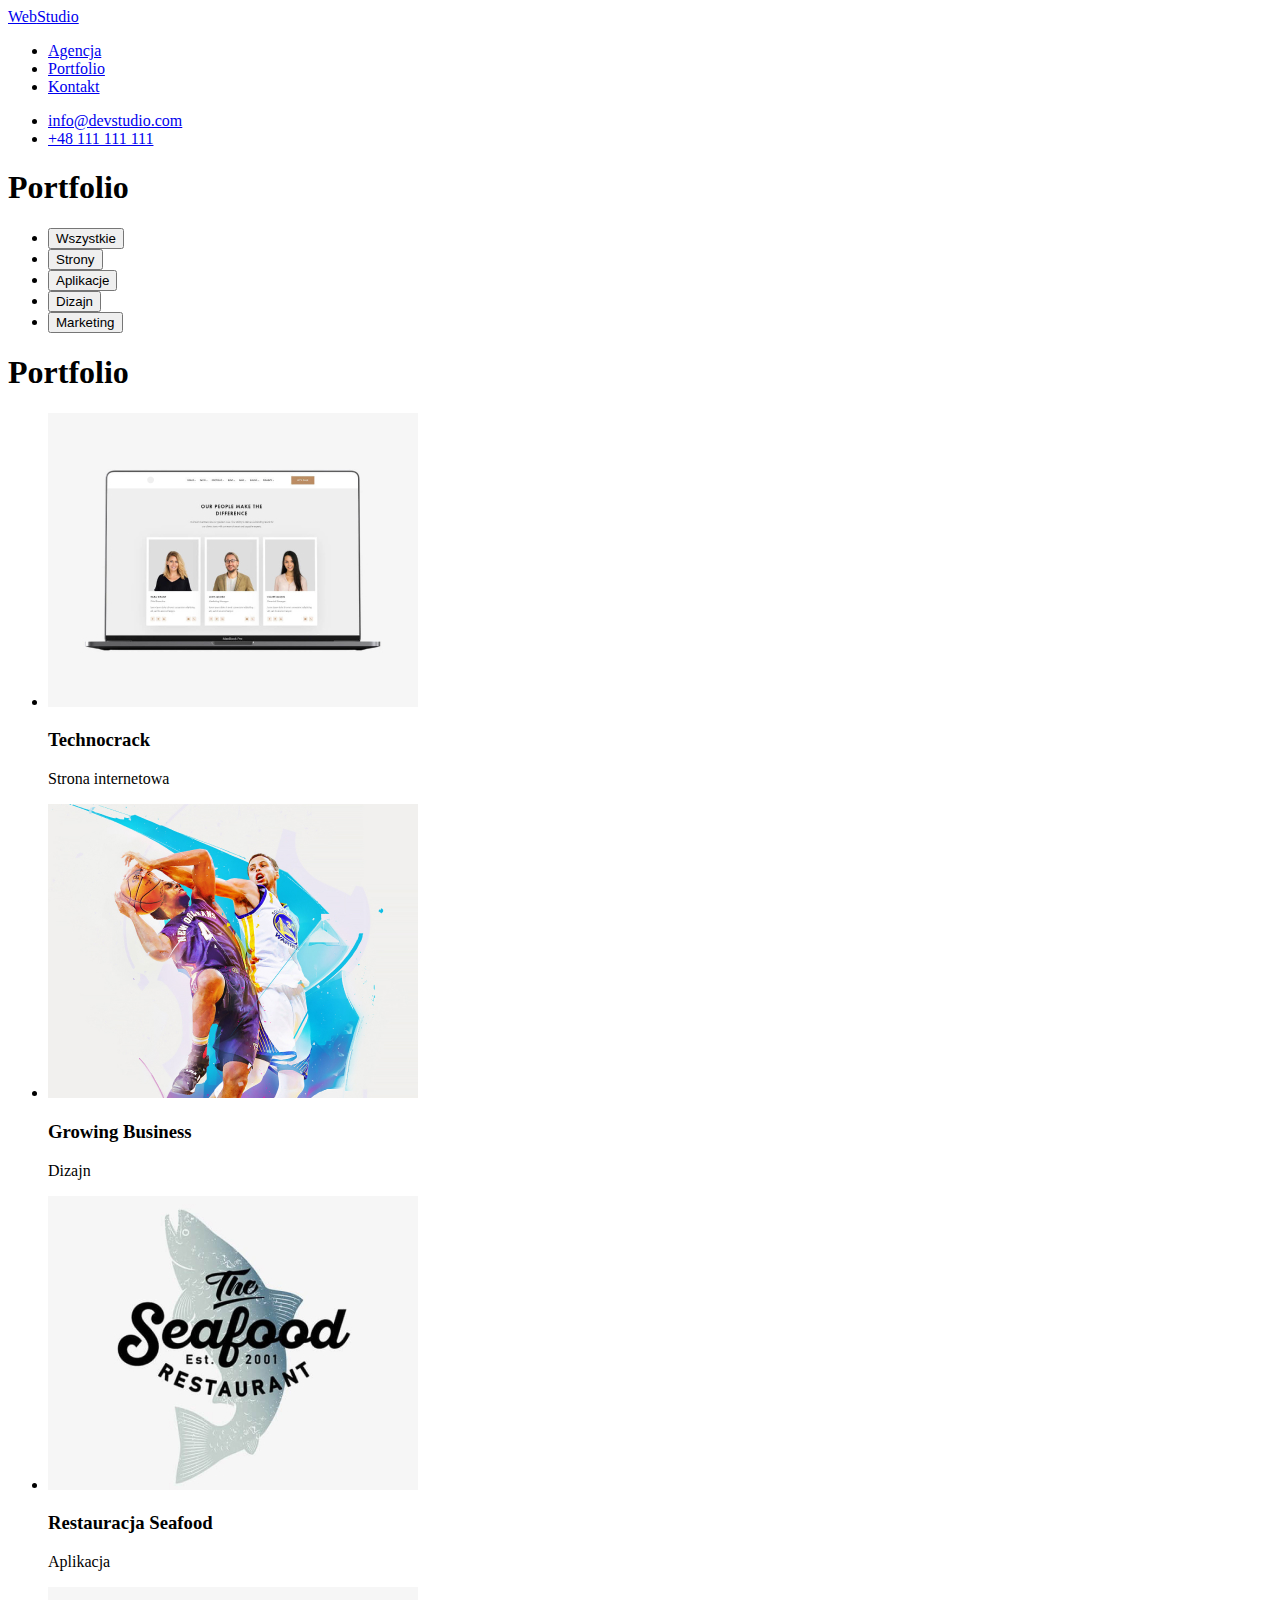
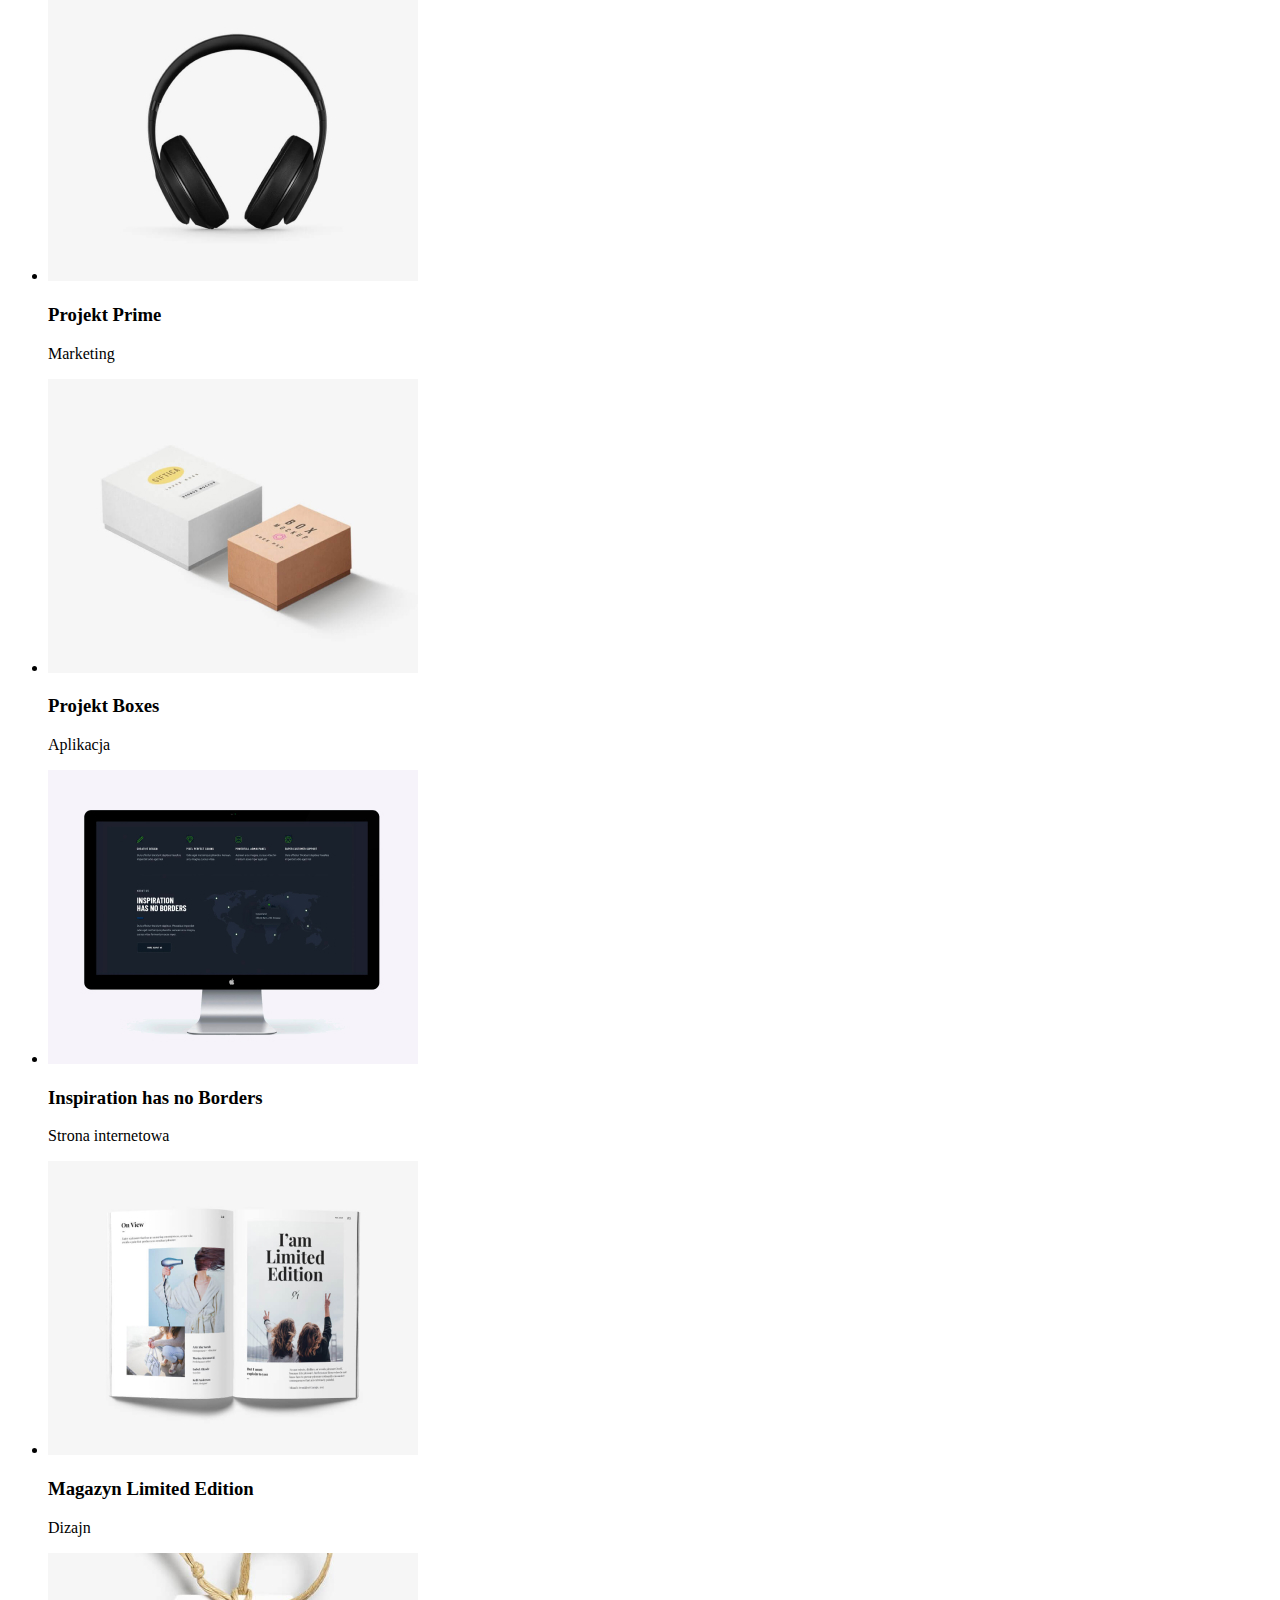
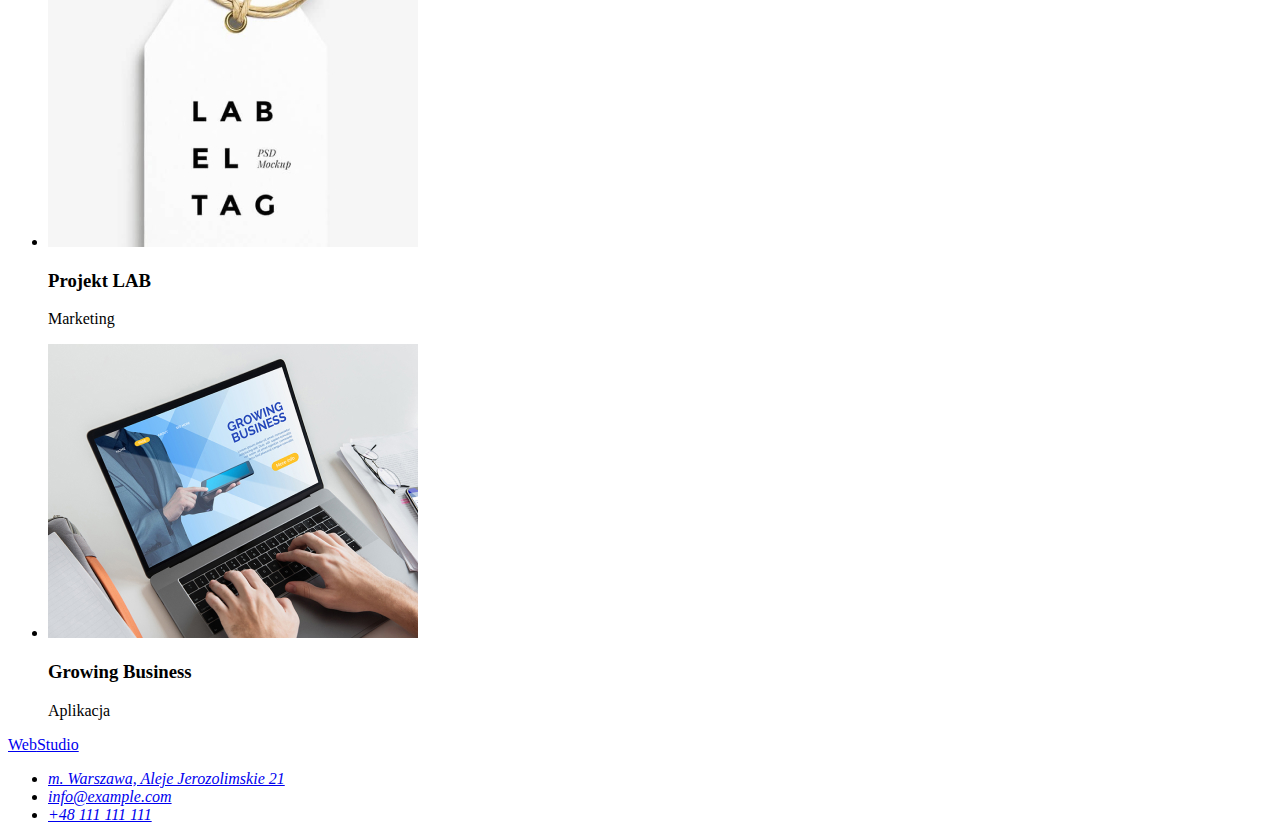
==== portfolio.html @ 5924fa42 "Created new repository" ====
<!DOCTYPE html>
<html lang="pl">
<head>
    <meta charset="UTF-8">
    <meta http-equiv="X-UA-Compatible" content="IE=edge">
    <meta name="viewport" content="width=device-width, initial-scale=1.0">
    <title>Portfolio</title>
    <link rel="stylesheet" href="/goit-markup-hw-03/css/modern-normalize.css">
    <link rel="stylesheet" href="/goit-markup-hw-03/css/styles.css"/>
    <link rel="preconnect" href="https://fonts.googleapis.com">
<link rel="preconnect" href="https://fonts.gstatic.com" crossorigin>
<link href="https://fonts.googleapis.com/css2?family=Raleway:wght@700&family=Roboto:wght@400;500;700;900&display=swap" rel="stylesheet">
</head>
<body>
    <header class="header-view">
        <div class="container header-content">
        <a href="index.html" class="logo-header"><span>Web</span>Studio</a>
    <nav class="nav-header">
        <ul class="nav-links">
            <li class="nav-link"><a href="index.html">Agencja</a></li>
            <li class="nav-link"><a class="current" href="portfolio.html">Portfolio</a></li>
            <li class="nav-link"><a href="#kontakt">Kontakt</a></li>
        </ul>
    </nav>
    <ul class="contact-links">
        <li><a href="mailto:info@devstudio.com" class="contact-header">info@devstudio.com</a></li>
        <li><a href="tel:+48111111111" class="contact-header">+48 111 111 111</a></li>
    </ul>
        </div>
    </header>
    <main>
        <section class="photos_portfolio">
            <div class="container">
            <h1 class="portfolio">Portfolio</h1>
            <ul class="buttons">
                <li><button type="button" class="button">Wszystkie</button></li>
                <li><button type="button" class="button">Strony</button></li>
                <li><button type="button" class="button">Aplikacje</button></li>
                <li><button type="button" class="button">Dizajn</button></li>
                <li><button type="button" class="button">Marketing</button></li>
            </ul>
            <h1 class="portfolio">Portfolio</h1>
            <ul class="photos_grid">
                <li class="photo_grid"><img src="./images/img_ui.jpg" alt="desktop with some ui elements on it"
                    width="370" height="294">
                <h3 class="section_item">Technocrack</h3><p class="section_item_class">Strona internetowa</p></li>
                <li class="photo_grid"><img src="./images/img_neworlean.jpg" alt="2 basketball players"
                    width="370" height="294">
                <h3 class="section_item">Growing Business</h3><p class="section_item_class">Dizajn</p></li>
                <li class="photo_grid"><img src="./images/img_seafood.jpg" alt="seafood restaurant logo"
                    width="370" height="294">
                <h3 class="section_item">Restauracja Seafood</h3><p class="section_item_class">Aplikacja</p></li>
                <li class="photo_grid"><img src="./images/img_headphones.jpg" alt="black headphones"
                    width="370" height="294">
                <h3 class="section_item">Projekt Prime</h3><p class="section_item_class">Marketing</p></li>
                <li class="photo_grid"><img src="./images/img_boxes.jpg" alt="white box and brown box"
                    width="370" height="294">
                <h3 class="section_item">Projekt Boxes</h3><p class="section_item_class">Aplikacja</p></li>
                <li class="photo_grid"><img src="./images/img_monitor.jpg" alt="desktop with some data on it"
                    width="370" height="294">
                <h3 class="section_item">Inspiration has no Borders</h3><p class="section_item_class">Strona internetowa</p></li>
                <li class="photo_grid"><img src="./images/img_book.jpg" alt="opened book with images on pages"
                    width="370" height="294">
                <h3 class="section_item">Magazyn Limited Edition</h3><p class="section_item_class">Dizajn</p></li>
                <li class="photo_grid"><img src="./images/img_tag.jpg" alt="white tag with text"
                    width="370" height="294">
                <h3 class="section_item">Projekt LAB</h3><p class="section_item_class">Marketing</p></li>
                <li class="photo_grid"><img src="./images/img_laptop.jpg" alt="person typing on laptop"
                    width="370" height="294">
                <h3 class="section_item">Growing Business</h3><p class="section_item_class">Aplikacja</p></li>
            </ul>
            </div>
        </section>
    </main>
    <footer>
        <div class="container">
        <a href="index.html" class="logo-footer"><span>Web</span><span class="logo-studio">Studio</span></a>
        <address>
            <ul>
                <li class="address-link"><a href="https://goo.gl/maps/yBvTfhxwu55WHwSw8" target="_blank" rel="noopener nofollow" class="contact_googlemaps">m. Warszawa, Aleje Jerozolimskie 21</a></li>
                <li class="address-link"><a href="mailto:info@example.com" class="contact-footer">info@example.com</a></li>
                <li class="address-link"><a href="tel:+48111111111" class="contact-footer">+48 111 111 111</a></li>
            </ul>
        </address>
        </div>
    </footer>
</body>
</html>
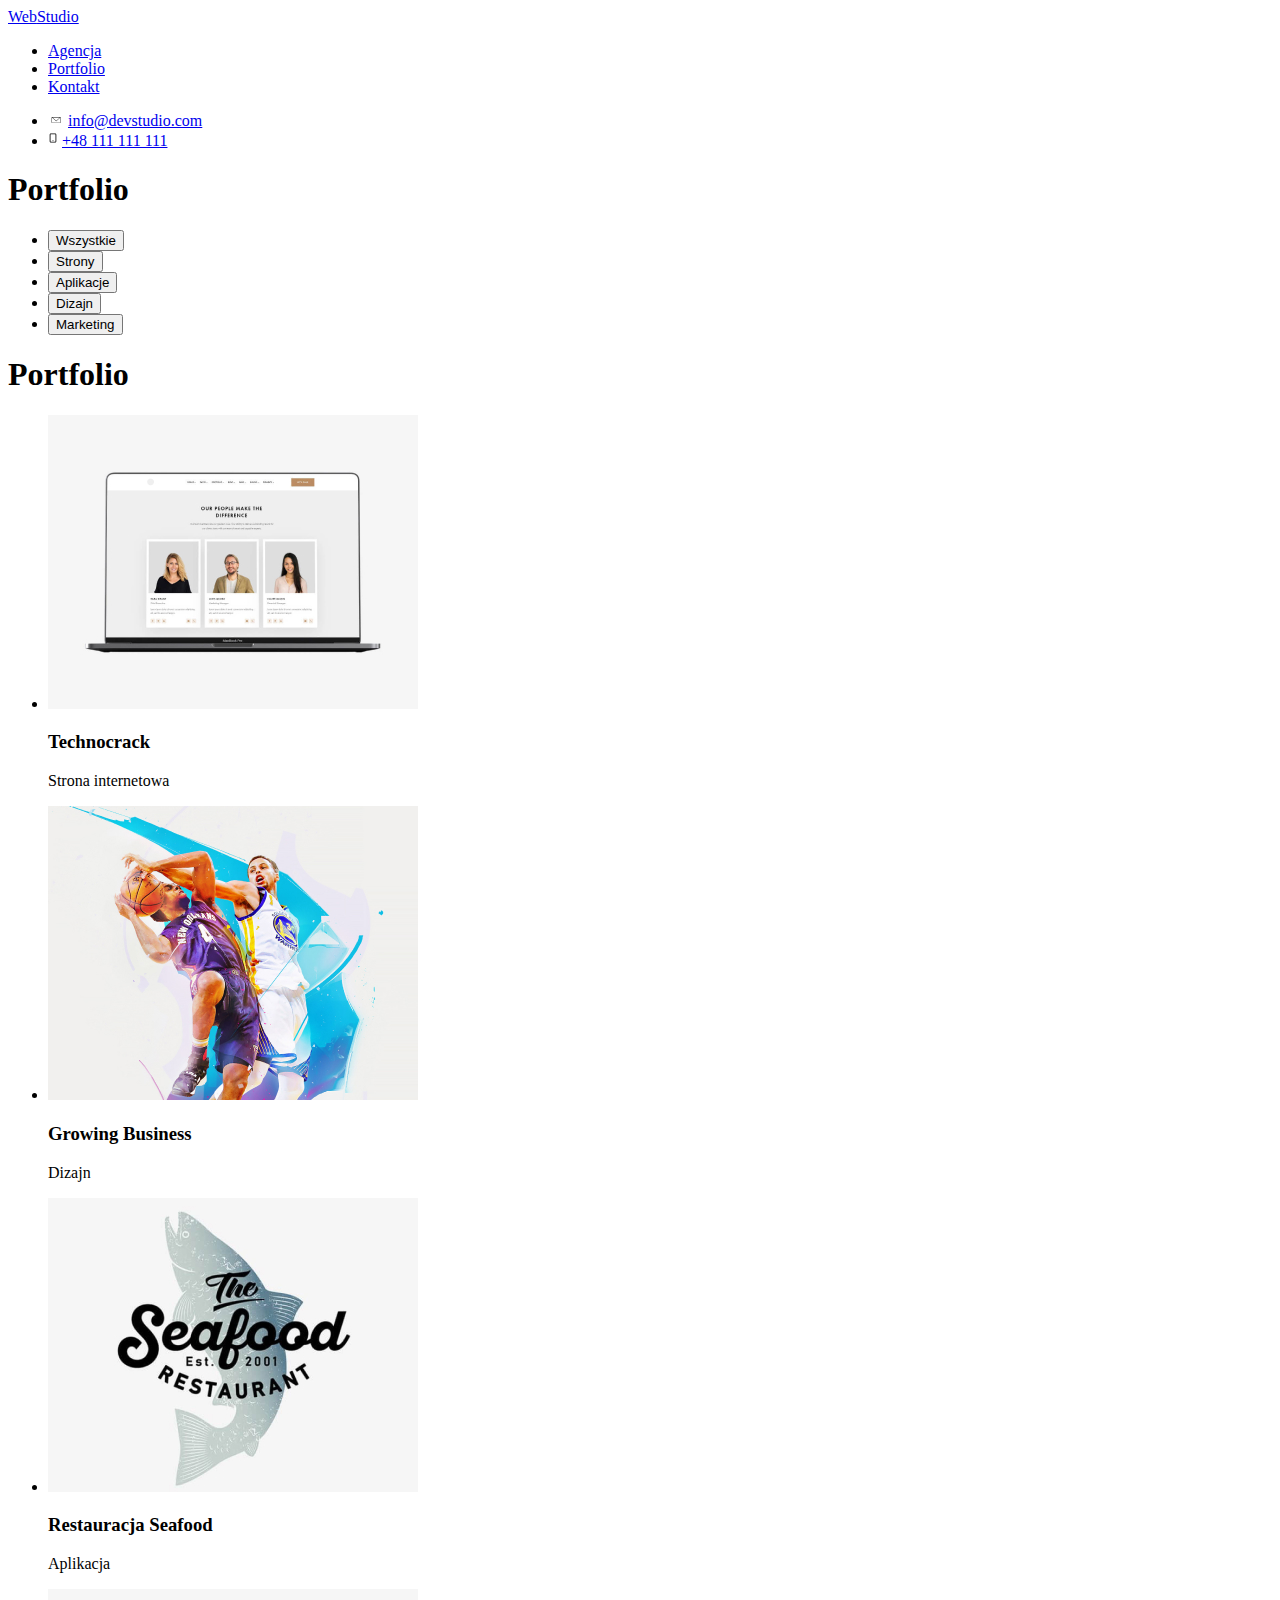
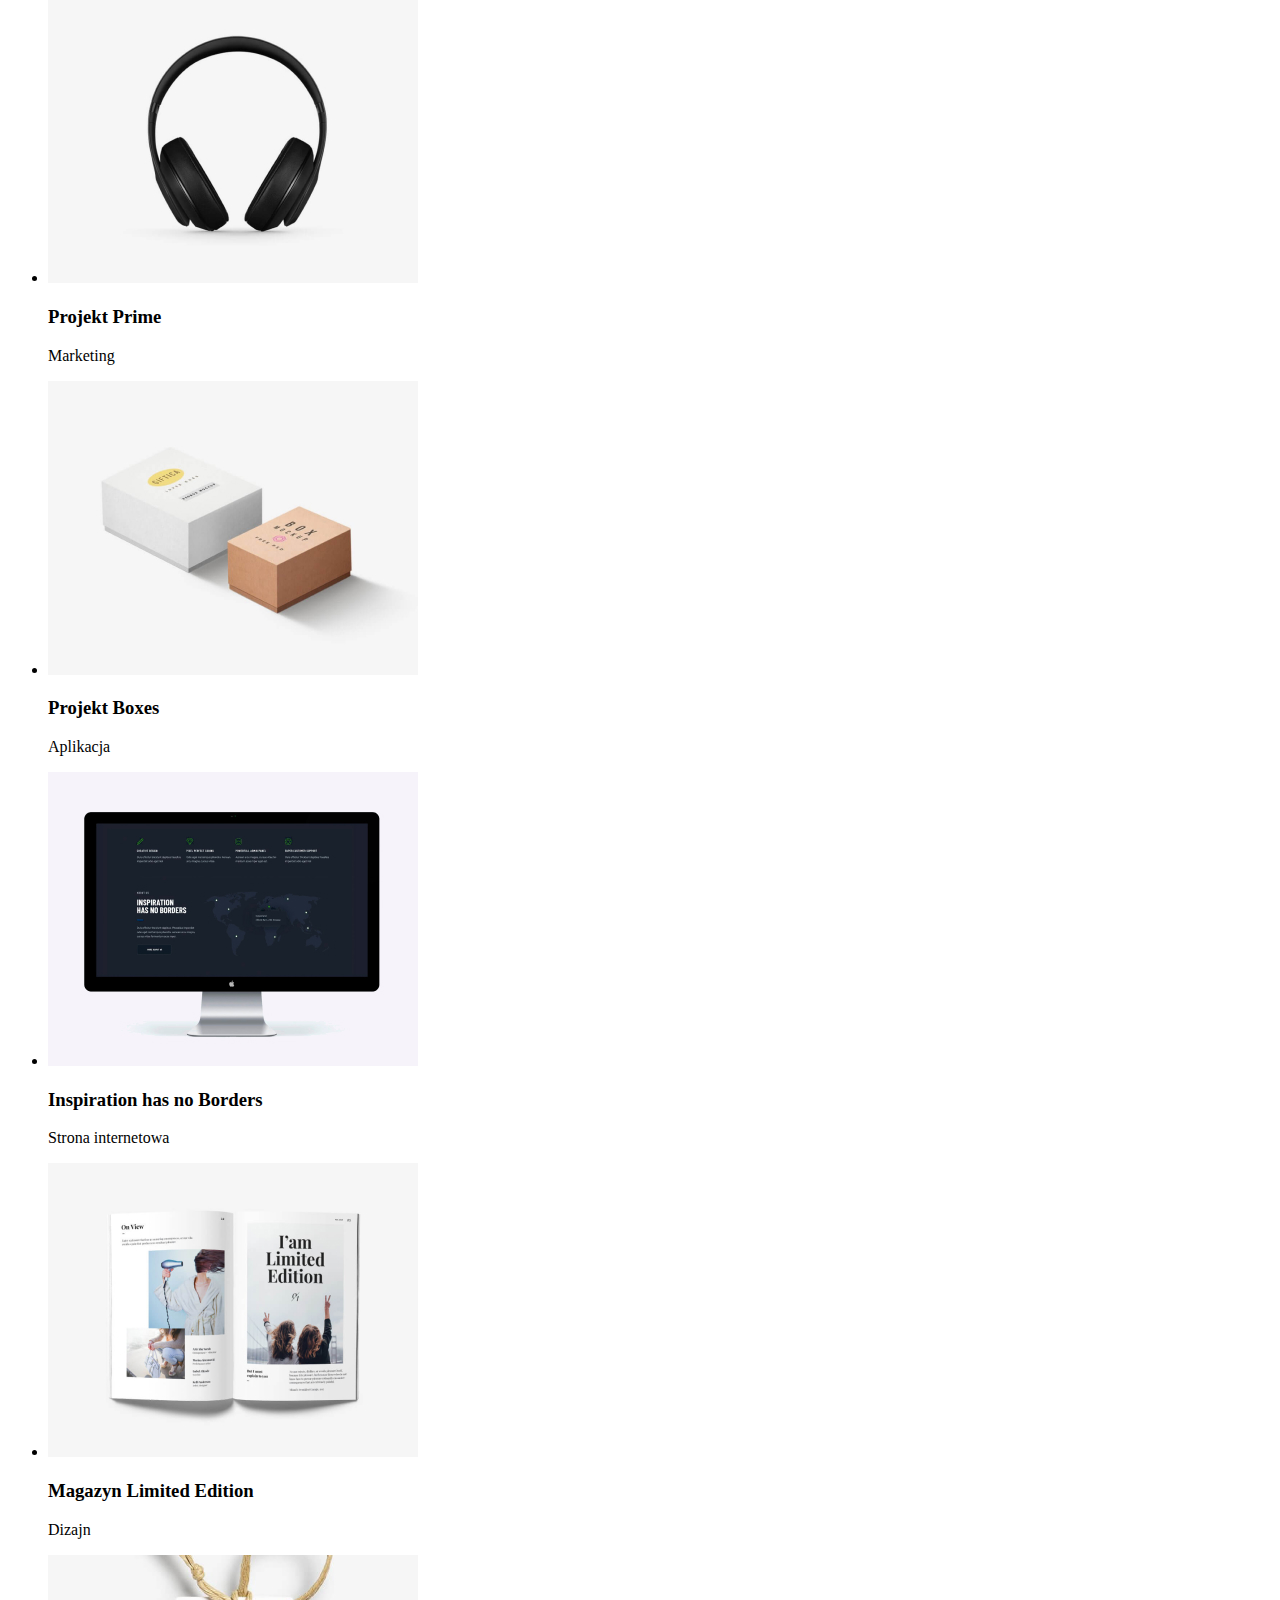
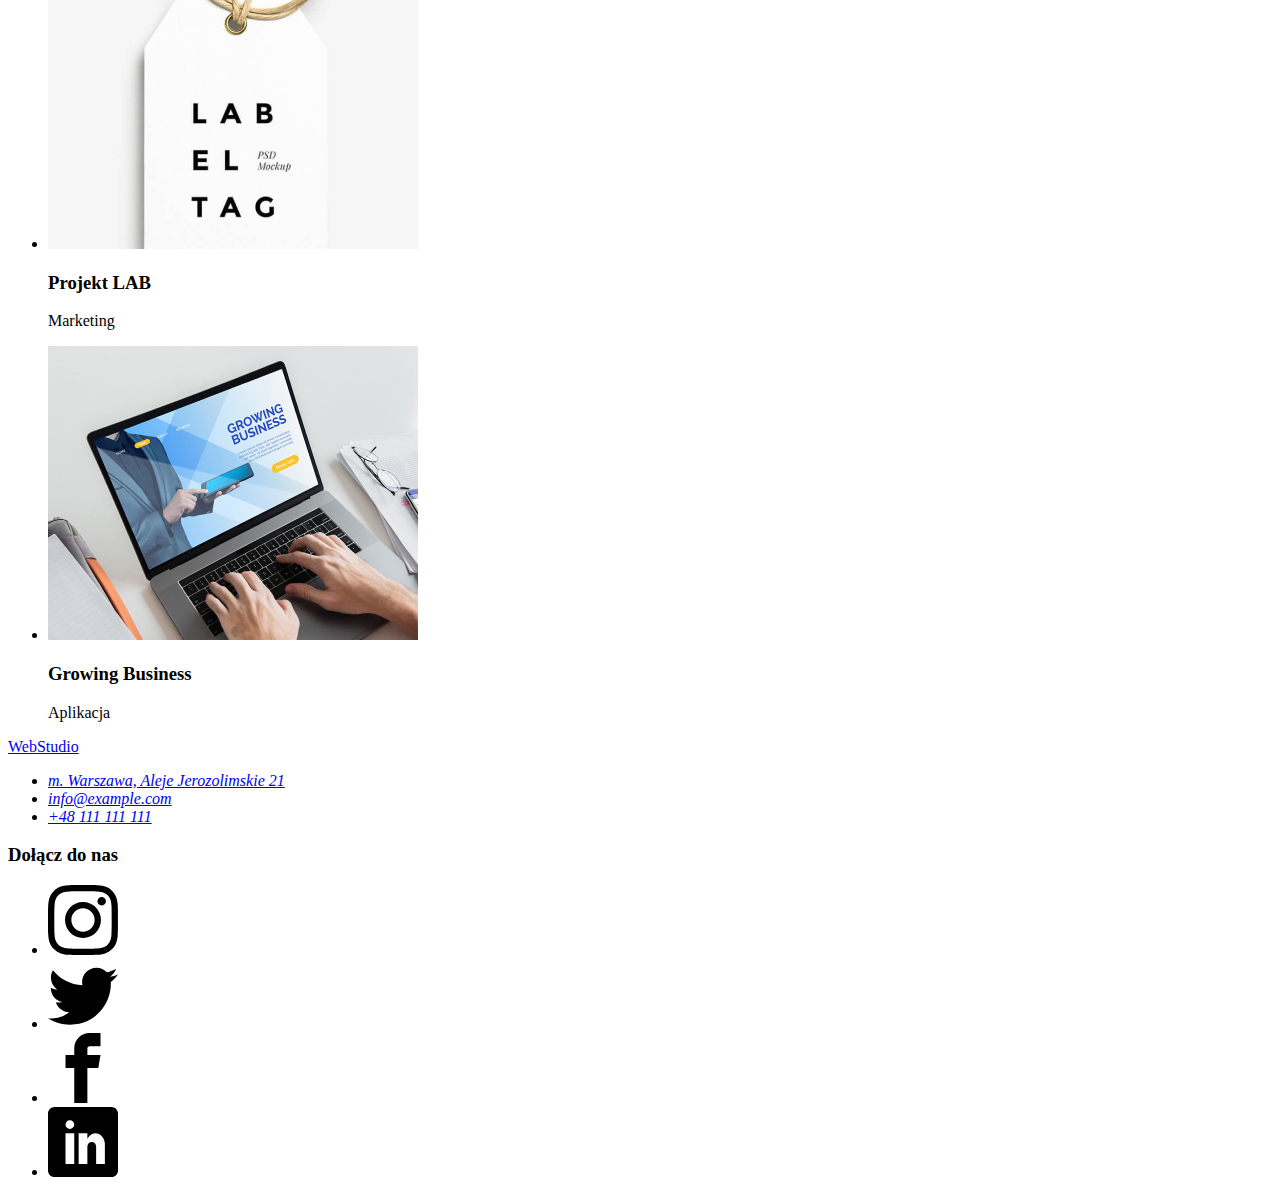
==== commit 07858ec6: "Added new files" ====
--- a/portfolio.html
+++ b/portfolio.html
@@ -5,8 +5,8 @@
     <meta http-equiv="X-UA-Compatible" content="IE=edge">
     <meta name="viewport" content="width=device-width, initial-scale=1.0">
     <title>Portfolio</title>
-    <link rel="stylesheet" href="/goit-markup-hw-03/css/modern-normalize.css">
-    <link rel="stylesheet" href="/goit-markup-hw-03/css/styles.css"/>
+    <link rel="stylesheet" href="/goit-markup-hw-04/css/modern-normalize.css">
+    <link rel="stylesheet" href="/goit-markup-hw-04/css/styles.css">
     <link rel="preconnect" href="https://fonts.googleapis.com">
 <link rel="preconnect" href="https://fonts.gstatic.com" crossorigin>
 <link href="https://fonts.googleapis.com/css2?family=Raleway:wght@700&family=Roboto:wght@400;500;700;900&display=swap" rel="stylesheet">
@@ -23,8 +23,17 @@
         </ul>
     </nav>
     <ul class="contact-links">
-        <li><a href="mailto:info@devstudio.com" class="contact-header">info@devstudio.com</a></li>
-        <li><a href="tel:+48111111111" class="contact-header">+48 111 111 111</a></li>
+        <li>
+            <svg width="16" height="12" class="header_icon">
+                <use href="./images/icons/icons.svg#icon-mail-envelope"></use> 
+            </svg>
+                <a href="mailto:info@devstudio.com" class="contact-header">info@devstudio.com</a>
+        </li>
+        <li>
+            <svg width="10" height="16" class="header_icon">
+                <use href="./images/icons/icons.svg#icon-smartphone"></use> 
+            </svg>
+                <a href="tel:+48111111111" class="contact-header">+48 111 111 111</a></li>
     </ul>
         </div>
     </header>
@@ -74,15 +83,52 @@
     </main>
     <footer>
         <div class="container">
+            <div class="footer_flex">
+                <div class="footer">
         <a href="index.html" class="logo-footer"><span>Web</span><span class="logo-studio">Studio</span></a>
         <address>
             <ul>
-                <li class="address-link"><a href="https://goo.gl/maps/yBvTfhxwu55WHwSw8" target="_blank" rel="noopener nofollow" class="contact_googlemaps">m. Warszawa, Aleje Jerozolimskie 21</a></li>
+                <li class="address-link"><a href="https://goo.gl/maps/yBvTfhxwu55WHwSw8" target="_blank" rel="noopener nofollow" class="contact_googlemaps nav-link">m. Warszawa, Aleje Jerozolimskie 21</a></li>
                 <li class="address-link"><a href="mailto:info@example.com" class="contact-footer">info@example.com</a></li>
                 <li class="address-link"><a href="tel:+48111111111" class="contact-footer">+48 111 111 111</a></li>
             </ul>
         </address>
         </div>
+        <div class="social_footer_join">
+            <h3 class="social_footer_header">Dołącz do nas</h3>
+                <ul class="social_footer_icons">
+                    <li>
+                        <a href="#">
+                            <svg class="footer_icon" height="70px" width="70px">
+                                <use href="./images/icons/icons.svg#icon-instagram"></use>
+                    </svg>
+                        </a>
+                    </li>
+                    <li>
+                        <a href="#">
+                            <svg class="footer_icon" height="70px" width="70px">
+                                <use href="./images/icons/icons.svg#icon-twitter"></use>
+                    </svg>
+                        </a>
+                    </li>
+                    <li>
+                        <a href="#">
+                            <svg class="footer_icon" height="70px" width="70px">
+                                <use href="./images/icons/icons.svg#icon-facebook"></use>
+                    </svg>
+                        </a>
+                    </li>
+                    <li>
+                        <a href="#">
+                            <svg class="footer_icon" height="70px" width="70px">
+                                <use href="./images/icons/icons.svg#icon-linkedin"></use>
+                    </svg>
+                        </a>
+                    </li>
+                </ul>
+                </div>
+            </div>
+        </div>
     </footer>
 </body>
 </html>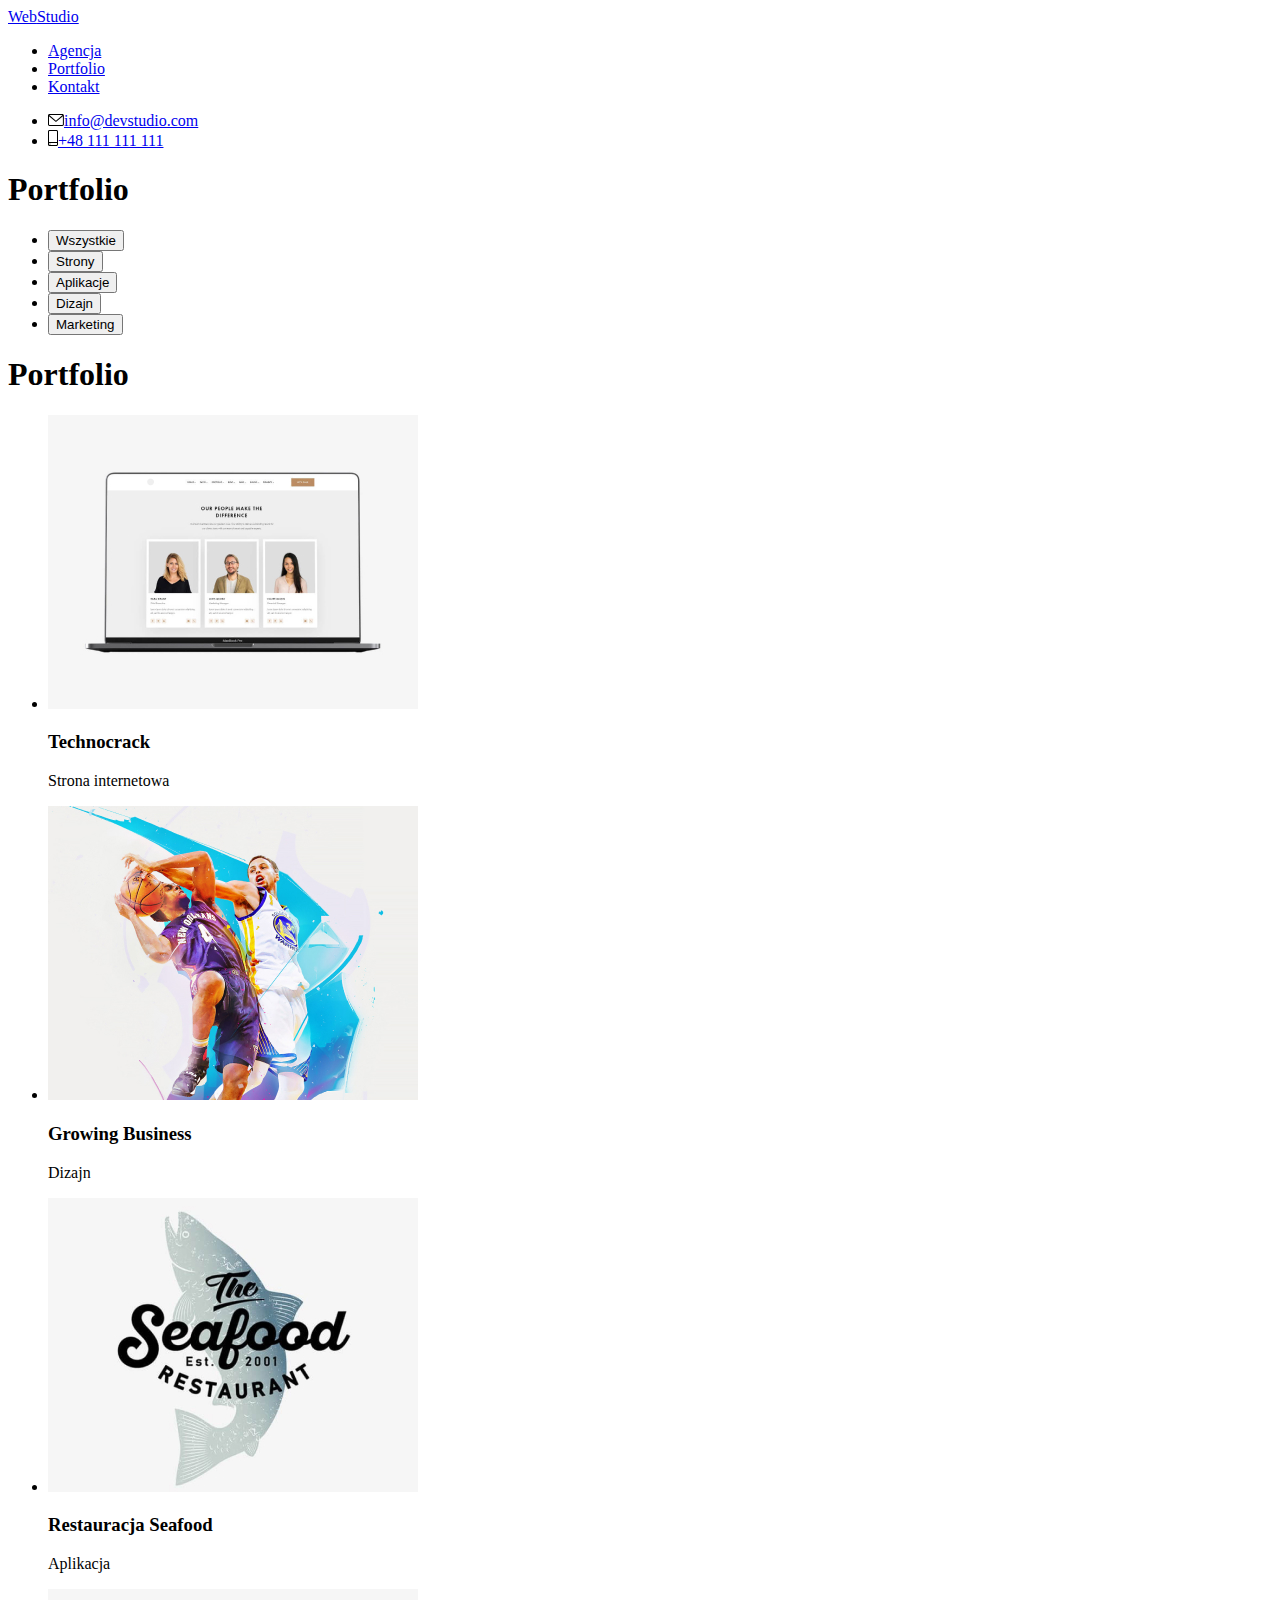
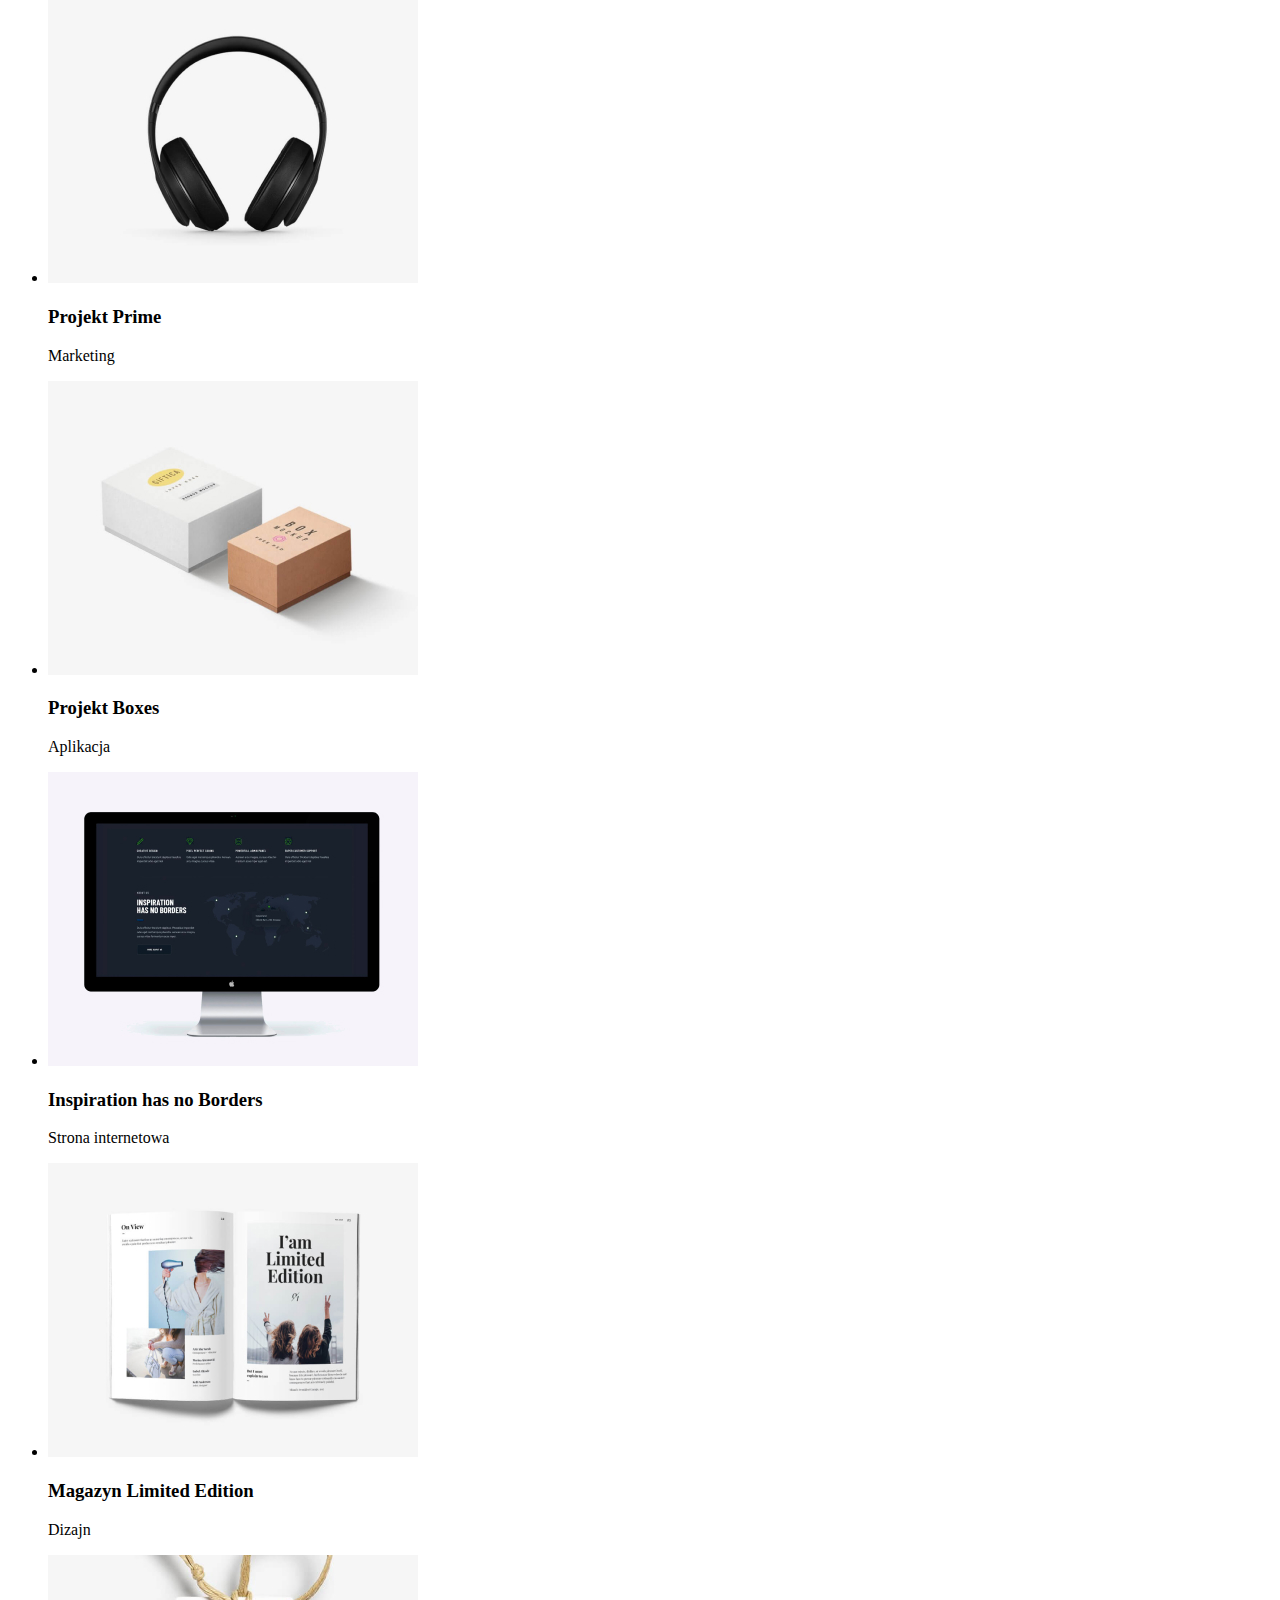
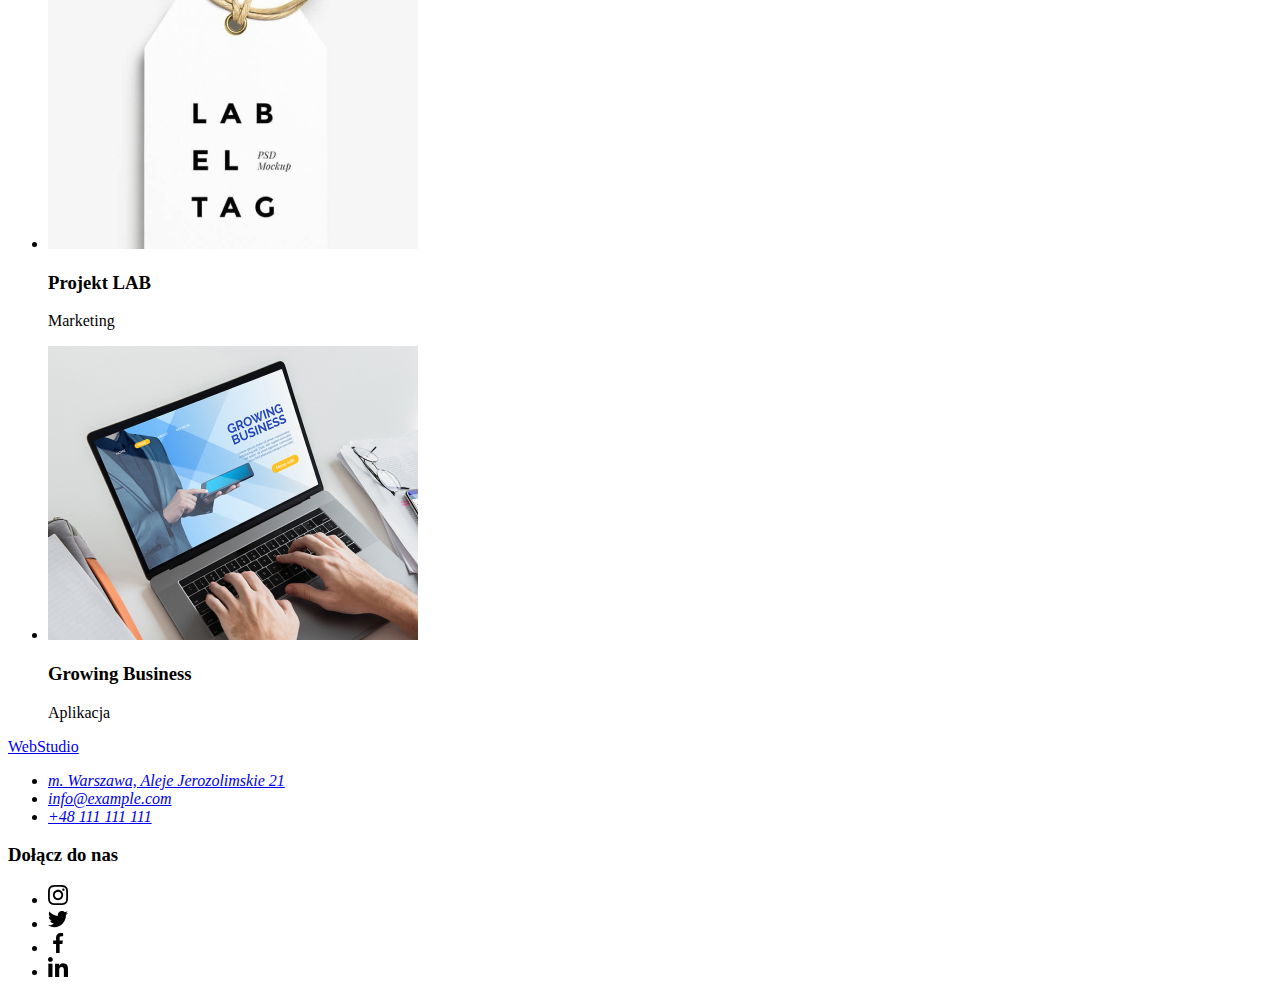
==== commit d88f1a7b: "Fixed .html and .css files" ====
--- a/portfolio.html
+++ b/portfolio.html
@@ -23,17 +23,18 @@
         </ul>
     </nav>
     <ul class="contact-links">
-        <li>
-            <svg width="16" height="12" class="header_icon">
-                <use href="./images/icons/icons.svg#icon-mail-envelope"></use> 
-            </svg>
-                <a href="mailto:info@devstudio.com" class="contact-header">info@devstudio.com</a>
+        <li class="header-link">
+                <a href="mailto:info@devstudio.com" class="contact-header">
+                    <svg width="16" height="12" class="header_icon">
+                        <use href="./images/icons/icons.svg#icon-envelope"></use> 
+                    </svg>info@devstudio.com</a>
         </li>
         <li>
-            <svg width="10" height="16" class="header_icon">
-                <use href="./images/icons/icons.svg#icon-smartphone"></use> 
-            </svg>
-                <a href="tel:+48111111111" class="contact-header">+48 111 111 111</a></li>
+                <a href="tel:+48111111111" class="contact-header">
+                    <svg width="10" height="16" class="header_icon">
+                        <use href="./images/icons/icons.svg#icon-smartphone"></use> 
+                    </svg>+48 111 111 111</a>
+        </li>
     </ul>
         </div>
     </header>
@@ -98,30 +99,30 @@
             <h3 class="social_footer_header">Dołącz do nas</h3>
                 <ul class="social_footer_icons">
                     <li>
-                        <a href="#">
-                            <svg class="footer_icon" height="70px" width="70px">
-                                <use href="./images/icons/icons.svg#icon-instagram"></use>
+                        <a href="#" class="footer_social">
+                            <svg class="footer_icon" height="20px" width="20px">
+                                <use href="./images/icons/icons.svg#icon-instagram-footer"></use>
                     </svg>
                         </a>
                     </li>
                     <li>
-                        <a href="#">
-                            <svg class="footer_icon" height="70px" width="70px">
-                                <use href="./images/icons/icons.svg#icon-twitter"></use>
+                        <a href="#" class="footer_social">
+                            <svg class="footer_icon" height="20px" width="20px">
+                                <use href="./images/icons/icons.svg#icon-twitter-footer"></use>
                     </svg>
                         </a>
                     </li>
                     <li>
-                        <a href="#">
-                            <svg class="footer_icon" height="70px" width="70px">
-                                <use href="./images/icons/icons.svg#icon-facebook"></use>
+                        <a href="#" class="footer_social">
+                            <svg class="footer_icon" height="20px" width="20px">
+                                <use href="./images/icons/icons.svg#icon-facebook-footer"></use>
                     </svg>
                         </a>
                     </li>
                     <li>
-                        <a href="#">
-                            <svg class="footer_icon" height="70px" width="70px">
-                                <use href="./images/icons/icons.svg#icon-linkedin"></use>
+                        <a href="#" class="footer_social">
+                            <svg class="footer_icon" height="20px" width="20px">
+                                <use href="./images/icons/icons.svg#icon-linkedin-footer"></use>
                     </svg>
                         </a>
                     </li>
